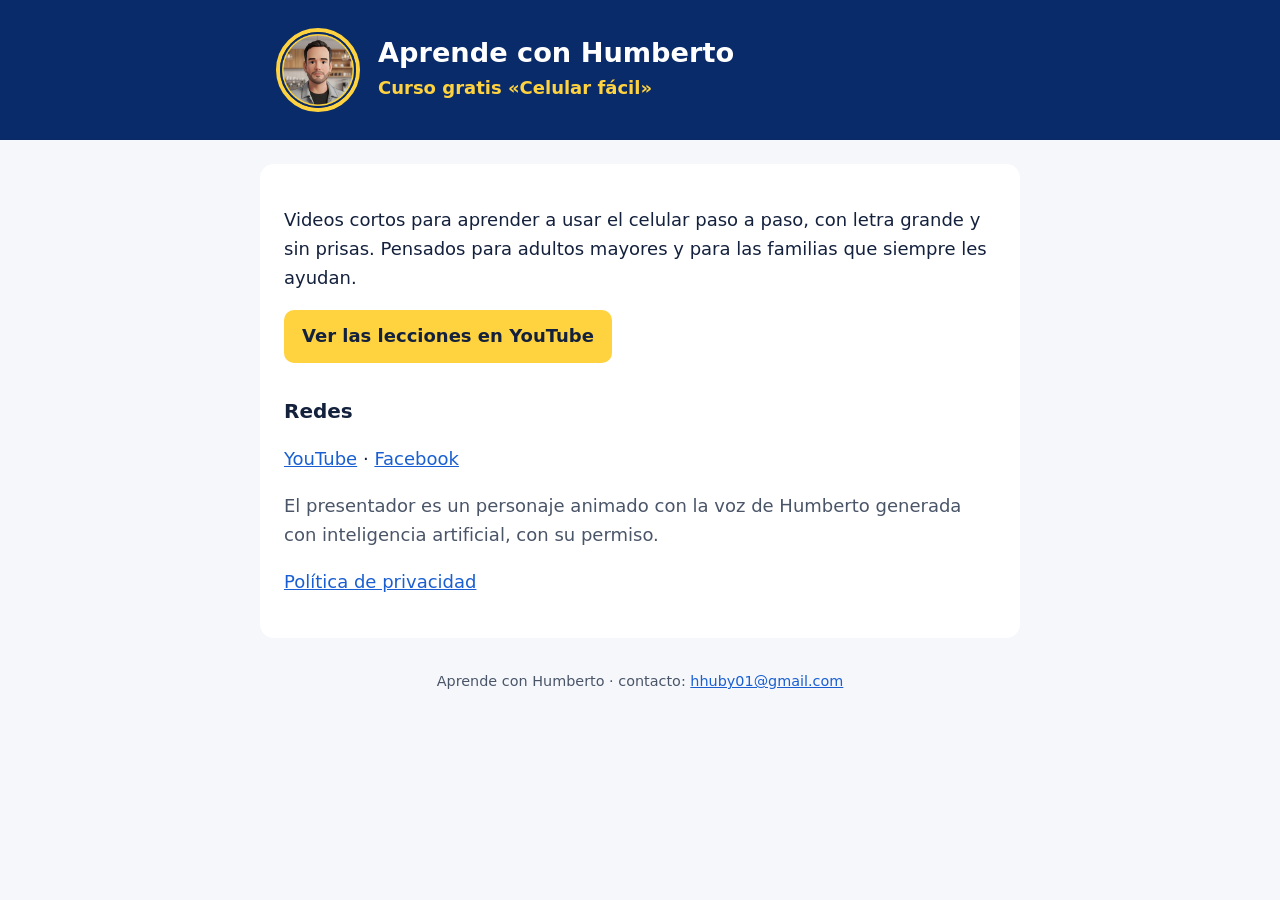
==== index.html @ 53e56d5d "Sitio de Aprende con Humberto y política de privacidad" ====
<!doctype html>
<html lang="es">
<head>
<meta charset="utf-8">
<meta name="viewport" content="width=device-width, initial-scale=1">
<title>Aprende con Humberto</title>
<meta name="description" content="Curso gratis «Celular fácil»: el celular paso a paso para adultos mayores.">
<link rel="stylesheet" href="estilo.css">
</head>
<body>
<header><div class="wrap">
  <img src="avatar.jpg" alt="Presentador animado de Aprende con Humberto">
  <div><h1>Aprende con Humberto</h1><p>Curso gratis «Celular fácil»</p></div>
</div></header>
<main><div class="wrap">
  <p>Videos cortos para aprender a usar el celular paso a paso, con letra grande y sin prisas. Pensados para adultos
  mayores y para las familias que siempre les ayudan.</p>
  <p><a class="btn" href="https://www.youtube.com/@aprendeconhumberto">Ver las lecciones en YouTube</a></p>
  <h2>Redes</h2>
  <p><a href="https://www.youtube.com/@aprendeconhumberto">YouTube</a> ·
     <a href="https://www.facebook.com/profile.php?id=61595902830710">Facebook</a></p>
  <p class="muted">El presentador es un personaje animado con la voz de Humberto generada con inteligencia artificial,
  con su permiso.</p>
  <p><a href="privacidad.html">Política de privacidad</a></p>
</div></main>
<footer>Aprende con Humberto · contacto: <a href="mailto:hhuby01@gmail.com">hhuby01@gmail.com</a></footer>
</body>
</html>
---- estilo.css ----
:root{--navy:#0a2b69;--yellow:#ffd23f;--ink:#14213d;--muted:#4a5568;--bg:#f5f7fb;--card:#ffffff}
@media (prefers-color-scheme:dark){:root{--ink:#e8edf7;--muted:#b6c0d4;--bg:#0b1630;--card:#111f42}}
*{box-sizing:border-box}
body{margin:0;background:var(--bg);color:var(--ink);font:18px/1.6 system-ui,-apple-system,"Segoe UI",Roboto,Arial,sans-serif}
header{background:var(--navy);color:#fff;padding:28px 16px}
.wrap{max-width:760px;margin:0 auto;padding:0 16px}
header .wrap{display:flex;gap:18px;align-items:center}
header img{width:84px;height:84px;border-radius:50%;border:4px solid var(--yellow)}
header h1{margin:0;font-size:1.7rem;line-height:1.2}
header p{margin:4px 0 0;color:var(--yellow);font-weight:600}
main .wrap{background:var(--card);margin-top:24px;margin-bottom:24px;padding:24px;border-radius:14px}
h2{font-size:1.25rem;margin:1.6em 0 .4em}
a{color:#1a5fd2}
@media (prefers-color-scheme:dark){a{color:#8fb4ff}}
.btn{display:inline-block;background:var(--yellow);color:#14213d;font-weight:700;text-decoration:none;padding:12px 18px;border-radius:10px}
small,.muted{color:var(--muted)}
footer{text-align:center;padding:8px 16px 32px;color:var(--muted);font-size:.9rem}
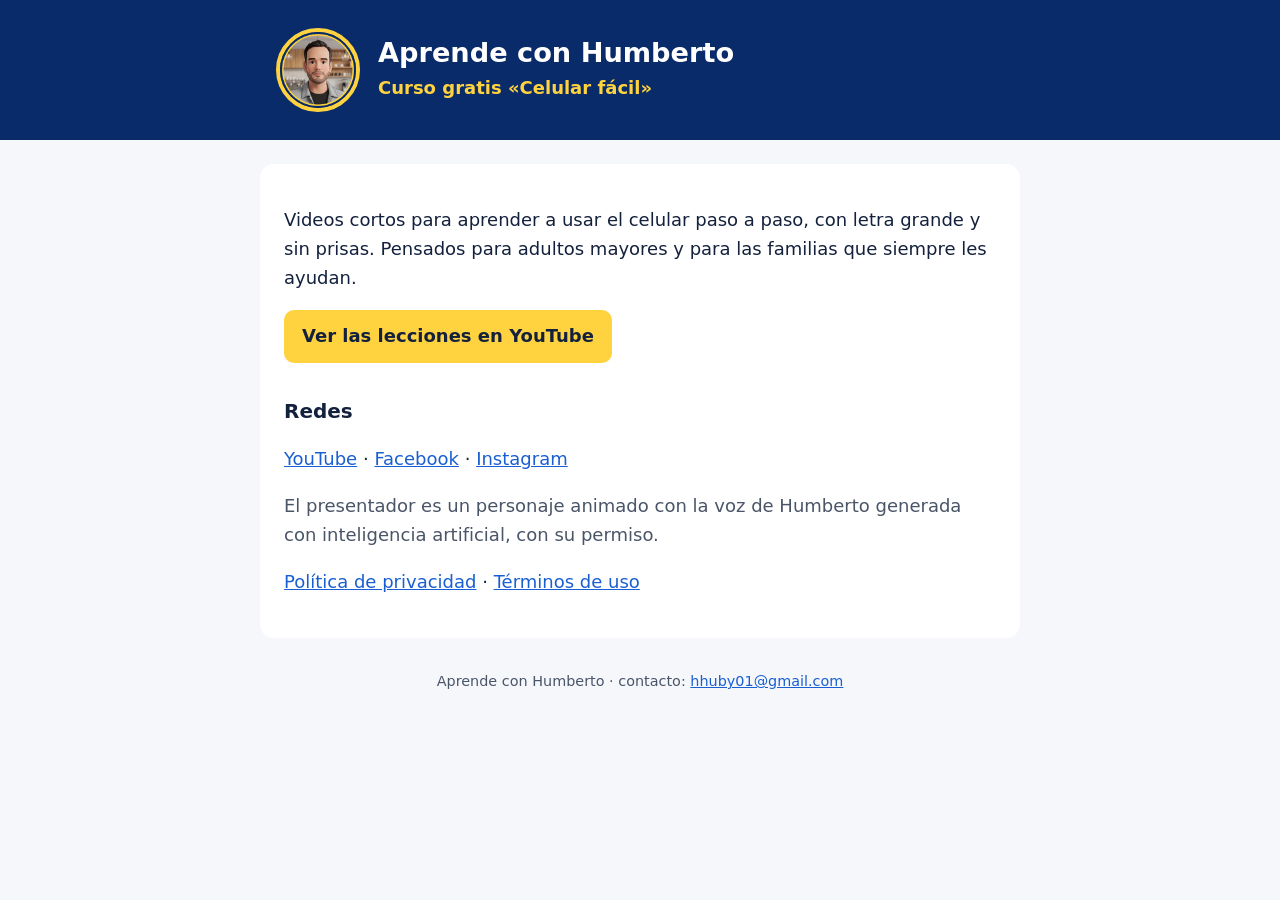
==== commit fbee550c: "Términos de uso (los pide TikTok para registrar la app) y enlace a Instagram @aprende_con_humberto C" ====
--- a/index.html
+++ b/index.html
@@ -18,10 +18,11 @@
   <p><a class="btn" href="https://www.youtube.com/@aprendeconhumberto">Ver las lecciones en YouTube</a></p>
   <h2>Redes</h2>
   <p><a href="https://www.youtube.com/@aprendeconhumberto">YouTube</a> ·
-     <a href="https://www.facebook.com/profile.php?id=61595902830710">Facebook</a></p>
+     <a href="https://www.facebook.com/aprendeconhumberto">Facebook</a> ·
+     <a href="https://www.instagram.com/aprende_con_humberto">Instagram</a></p>
   <p class="muted">El presentador es un personaje animado con la voz de Humberto generada con inteligencia artificial,
   con su permiso.</p>
-  <p><a href="privacidad.html">Política de privacidad</a></p>
+  <p><a href="privacidad.html">Política de privacidad</a> · <a href="terminos.html">Términos de uso</a></p>
 </div></main>
 <footer>Aprende con Humberto · contacto: <a href="mailto:hhuby01@gmail.com">hhuby01@gmail.com</a></footer>
 </body>
